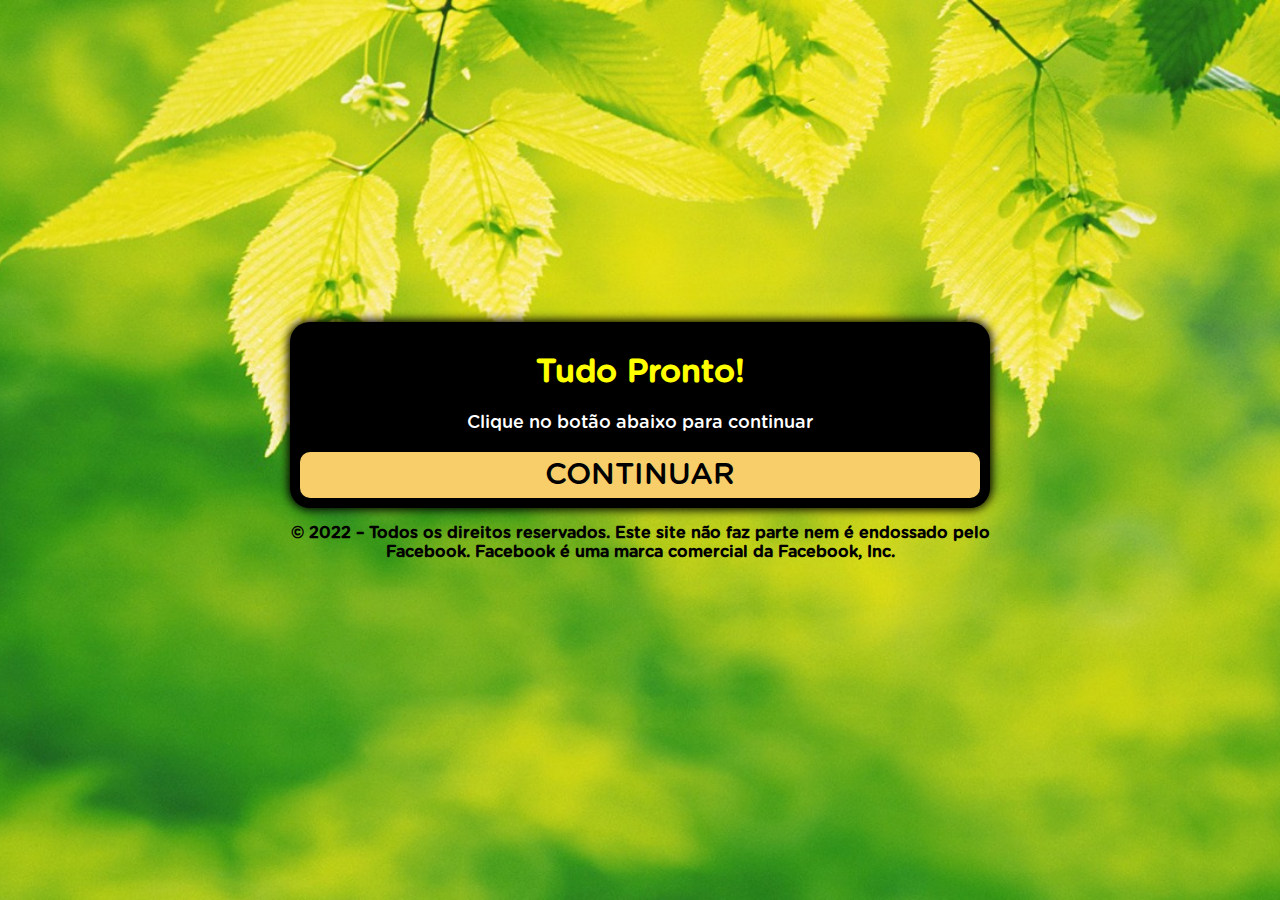
==== ps/index.html @ 79531a9e "Add files via upload" ====
<!DOCTYPE html>
<html lang="pt-br">
<head>
  <meta charset="utf-8">
  <meta name="viewport" content="width=device-width, initial-scale=1, shrink-to-fit=no">
  <link rel="stylesheet" href="style.css">
  <title>Tudo Pronto!</title>
</head>
<body> 
  <div class="container">
    <div class="black">
      <div>
        <div class="question">
          <h1>Tudo Pronto!</h1>
          <p>Clique no botão abaixo para continuar</p>
        </div>
        <div class="answer">
          <a class="btn" href="https://protocolzero.site/">CONTINUAR</a>
        </div>
      </div>    
    </div>
    <p style="text-align: center; font-weight: bold;">© 2022 – Todos os direitos reservados. Este site não faz parte nem é endossado pelo Facebook. Facebook é uma marca comercial da Facebook, Inc.</p>
  </div>
  <script type="text/javascript" src="script.js"></script>
</body>
</html>
---- ps/style.css ----
@font-face {
	font-family: Gotham Rounded;
	src: url("font.otf") format("opentype");
}

*, *::before, *::after {
	box-sizing: border-box;
	font-family: Gotham Rounded;
}

body {
	padding: 0;
	margin: 0;
	display: flex;
	flex-direction: column;
	justify-content: center;
	align-items: center;
	width: 100vw;
	height: 100vh;
	background: url("bg.jpeg") no-repeat fixed center;
	background-size: cover;
}

.container {
	width: 700px;
	max-width: 90%;
}

.black {
	background-color: black;
	padding: 10px;
	text-align: center;
	border-radius: 20px;
	box-shadow: 0 0 10px 2px;
}

.answer {
	display: grid;
	grid-template-columns: repeat(1, auto);
	gap: 10px;
}

.btn {
	border-radius: 10px;
	padding: 5px 10px;
	font-size: 30px;
	background-color: #f7ce6a;
	outline: none;
	color: black;
	text-decoration: none;
}

.black h1 {
	color: yellow;
}

.black p {
	font-size: 18px;
	color: white;
}
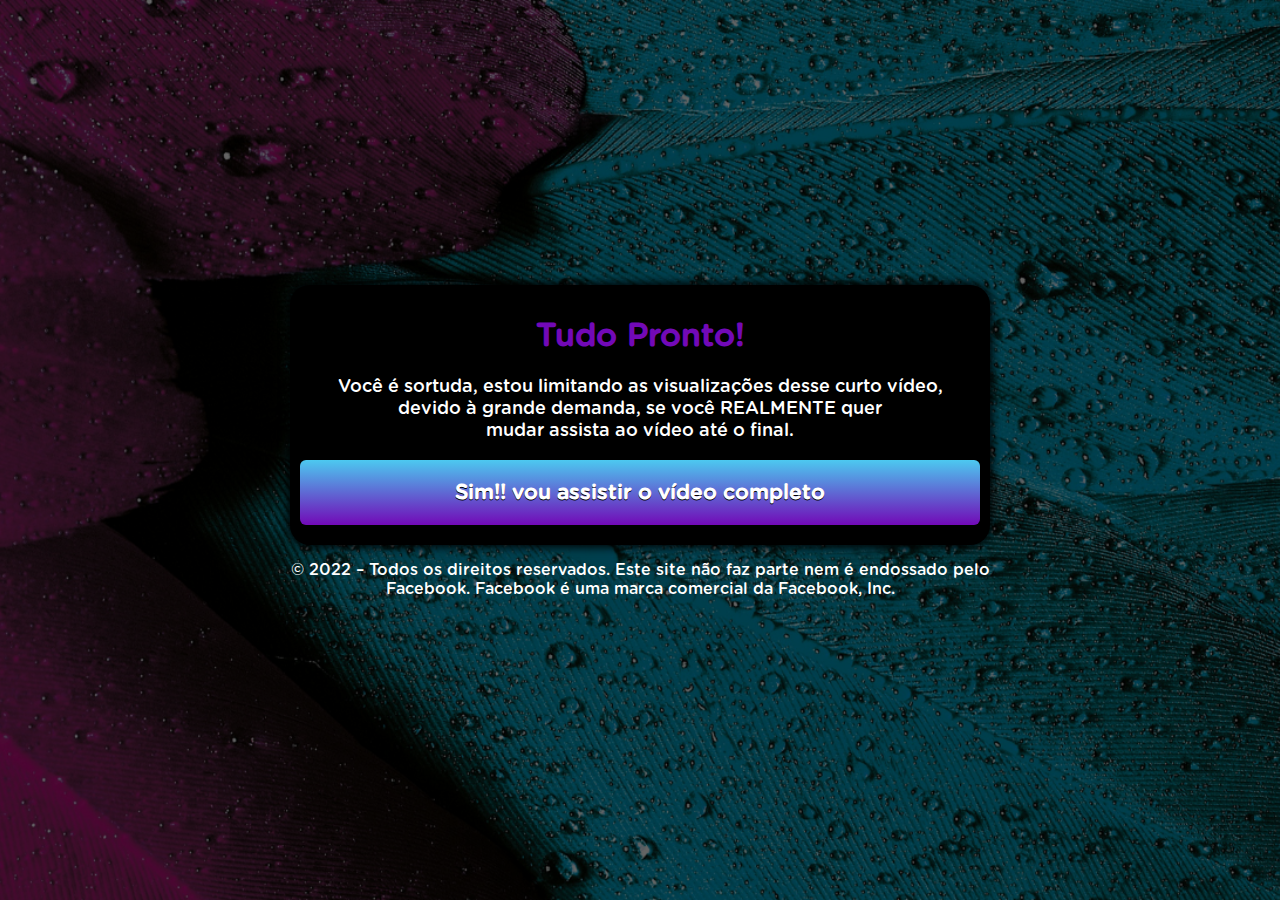
==== commit 51ba0e8b: "Add files via upload" ====
--- a/ps/index.html
+++ b/ps/index.html
@@ -4,6 +4,25 @@
   <meta charset="utf-8">
   <meta name="viewport" content="width=device-width, initial-scale=1, shrink-to-fit=no">
   <link rel="stylesheet" href="style.css">
+  
+  <!-- Meta Pixel Code -->
+  <script>
+  !function(f,b,e,v,n,t,s)
+  {if(f.fbq)return;n=f.fbq=function(){n.callMethod?
+  n.callMethod.apply(n,arguments):n.queue.push(arguments)};
+  if(!f._fbq)f._fbq=n;n.push=n;n.loaded=!0;n.version='2.0';
+  n.queue=[];t=b.createElement(e);t.async=!0;
+  t.src=v;s=b.getElementsByTagName(e)[0];
+  s.parentNode.insertBefore(t,s)}(window, document,'script',
+  'https://connect.facebook.net/en_US/fbevents.js');
+  fbq('init', '666023678014591');
+  fbq('track', 'Presell');
+  </script>
+  <noscript><img height="1" width="1" style="display:none"
+  src="https://www.facebook.com/tr?id=666023678014591&ev=PageView&noscript=1"
+  /></noscript>
+  <!-- End Meta Pixel Code -->
+
   <title>Tudo Pronto!</title>
 </head>
 <body> 
@@ -11,15 +30,17 @@
     <div class="black">
       <div>
         <div class="question">
-          <h1>Tudo Pronto!</h1>
-          <p>Clique no botão abaixo para continuar</p>
+          <h1 style="color: #7209B7">Tudo Pronto!</h1>
+          <p>Você é sortuda, estou limitando as visualizações desse curto vídeo, <br>devido à grande demanda, se você REALMENTE quer<br> mudar assista ao vídeo até o final.</p>
         </div>
-        <div class="answer">
-          <a class="btn" href="https://protocolzero.site/">CONTINUAR</a>
-        </div>
+        <div id="cta2" class="mt-4 d-none">
+              <a href="https://protocolzero.site/" class="a-btn" style="text-decoration: none;">
+                <span class="span-btn">Sim!! vou assistir o vídeo completo</span>
+              </a>
+            </div>
       </div>    
     </div>
-    <p style="text-align: center; font-weight: bold;">© 2022 – Todos os direitos reservados. Este site não faz parte nem é endossado pelo Facebook. Facebook é uma marca comercial da Facebook, Inc.</p>
+    <p style="color: #fff ;text-align: center;">© 2022 – Todos os direitos reservados. Este site não faz parte nem é endossado pelo Facebook. Facebook é uma marca comercial da Facebook, Inc.</p>
   </div>
   <script type="text/javascript" src="script.js"></script>
 </body>
--- a/ps/style.css
+++ b/ps/style.css
@@ -17,8 +17,10 @@
 	align-items: center;
 	width: 100vw;
 	height: 100vh;
-	background: url("bg.jpeg") no-repeat fixed center;
+	background: url("fundo.png") no-repeat fixed center;
 	background-size: cover;
+	background-color: rgba(0, 0, 0, 0.6);
+    background-blend-mode: darken;
 }
 
 .container {
@@ -57,4 +59,47 @@
 .black p {
 	font-size: 18px;
 	color: white;
-}+}
+.a-btn {
+      text-decoration: none;
+      -webkit-font-smoothing: antialiased;
+      margin: 0;
+      border: 0; 
+      font: inherit; 
+      vertical-align: baseline;
+      color: #2e82bc; 
+      outline: 0; 
+      line-height: 1; 
+      text-align: center; 
+      position:relative!important; display: inline-block!important;
+      border-style: solid; 
+      width: 100%; padding-left: 0!important; padding-right: 0!important; 
+      margin-bottom: 10px; 
+      padding: 22px 44px; border-color: #ff5535; border-width: 0px; 
+      border-radius: 6px; 
+      background: linear-gradient(to bottom, #4CC9F0 0%, #7209B7 100%); 
+      box-shadow: 0px 1px 1px 0px rgba(0,0,0,0.5); 
+      text-decoration: none!important;
+    }
+    .a-btn:hover {
+      background: linear-gradient(to bottom, #3D0E61 0%, #7209B7 100%);
+     } 
+    .span-btn {
+      text-decoration: none;
+      -webkit-font-smoothing: antialiased; 
+      text-align: center;
+      margin: 0; 
+      border: 0; 
+      font: inherit;
+      vertical-align: baseline;
+      display: block; 
+      position: relative; 
+      z-index: 1; 
+      padding: 0 15px; 
+      white-space: normal; 
+      font-size: 21px;
+      color: #ffffff; 
+      font-weight: bold; 
+      text-shadow: #000000 0px 1px 0px;
+      text-decoration: none;
+    }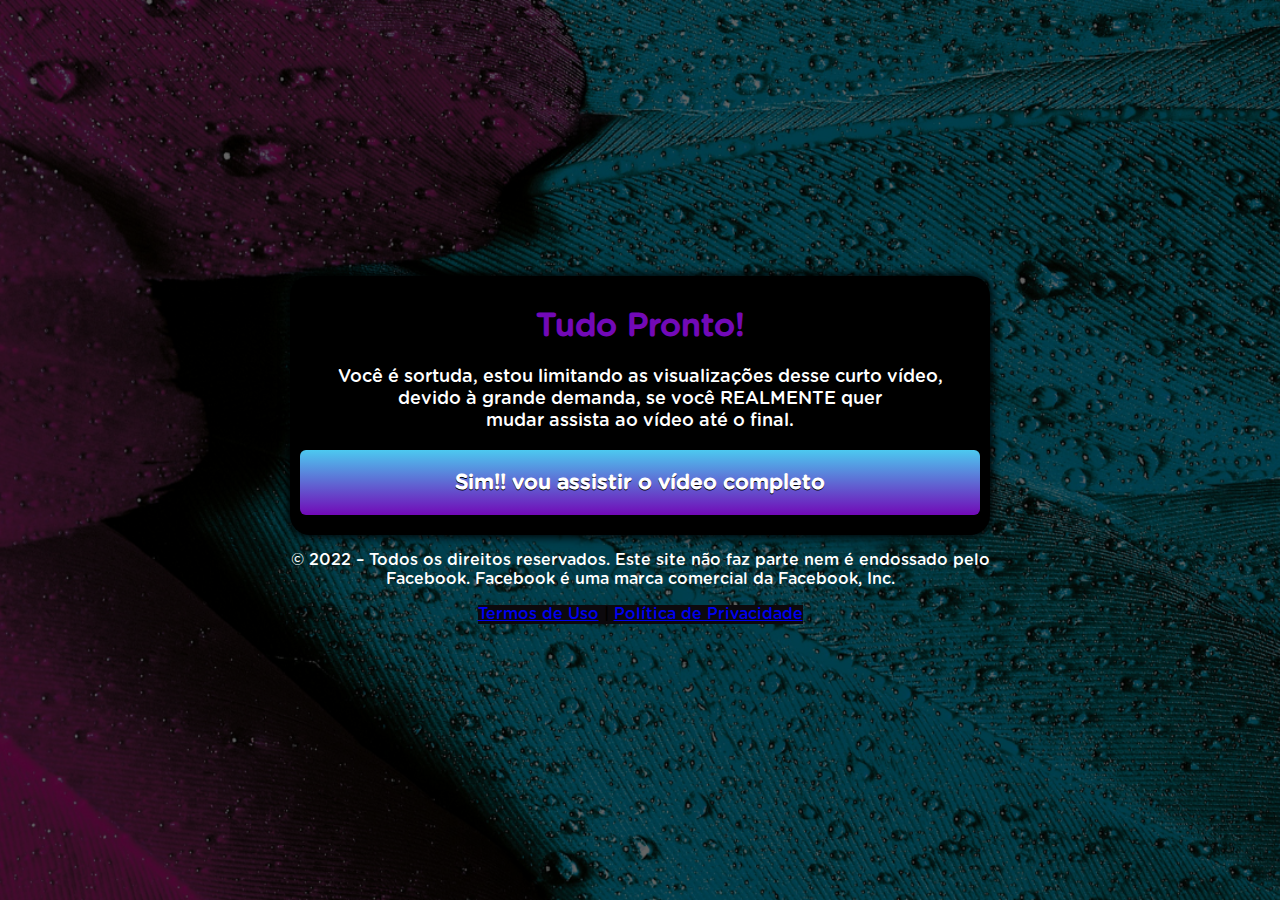
==== commit 5b278ac6: "Update index.html" ====
--- a/ps/index.html
+++ b/ps/index.html
@@ -16,10 +16,10 @@
   s.parentNode.insertBefore(t,s)}(window, document,'script',
   'https://connect.facebook.net/en_US/fbevents.js');
   fbq('init', '666023678014591');
-  fbq('track', 'Presell');
+  fbq('track', 'AddToCart');
   </script>
   <noscript><img height="1" width="1" style="display:none"
-  src="https://www.facebook.com/tr?id=666023678014591&ev=PageView&noscript=1"
+  src="https://www.facebook.com/tr?id=666023678014591&ev=AddToCart&noscript=1"
   /></noscript>
   <!-- End Meta Pixel Code -->
 
@@ -42,6 +42,9 @@
     </div>
     <p style="color: #fff ;text-align: center;">© 2022 – Todos os direitos reservados. Este site não faz parte nem é endossado pelo Facebook. Facebook é uma marca comercial da Facebook, Inc.</p>
   </div>
+      <footer class="py-3 text-center" style="background-color: #0C090D">
+      <div class="text-white"><a href="termos.html" class="text-white">Termos de Uso</a> | <a href="privacidade.html" class="text-white">Política de Privacidade</a></div>
+    </footer>
   <script type="text/javascript" src="script.js"></script>
 </body>
-</html>+</html>
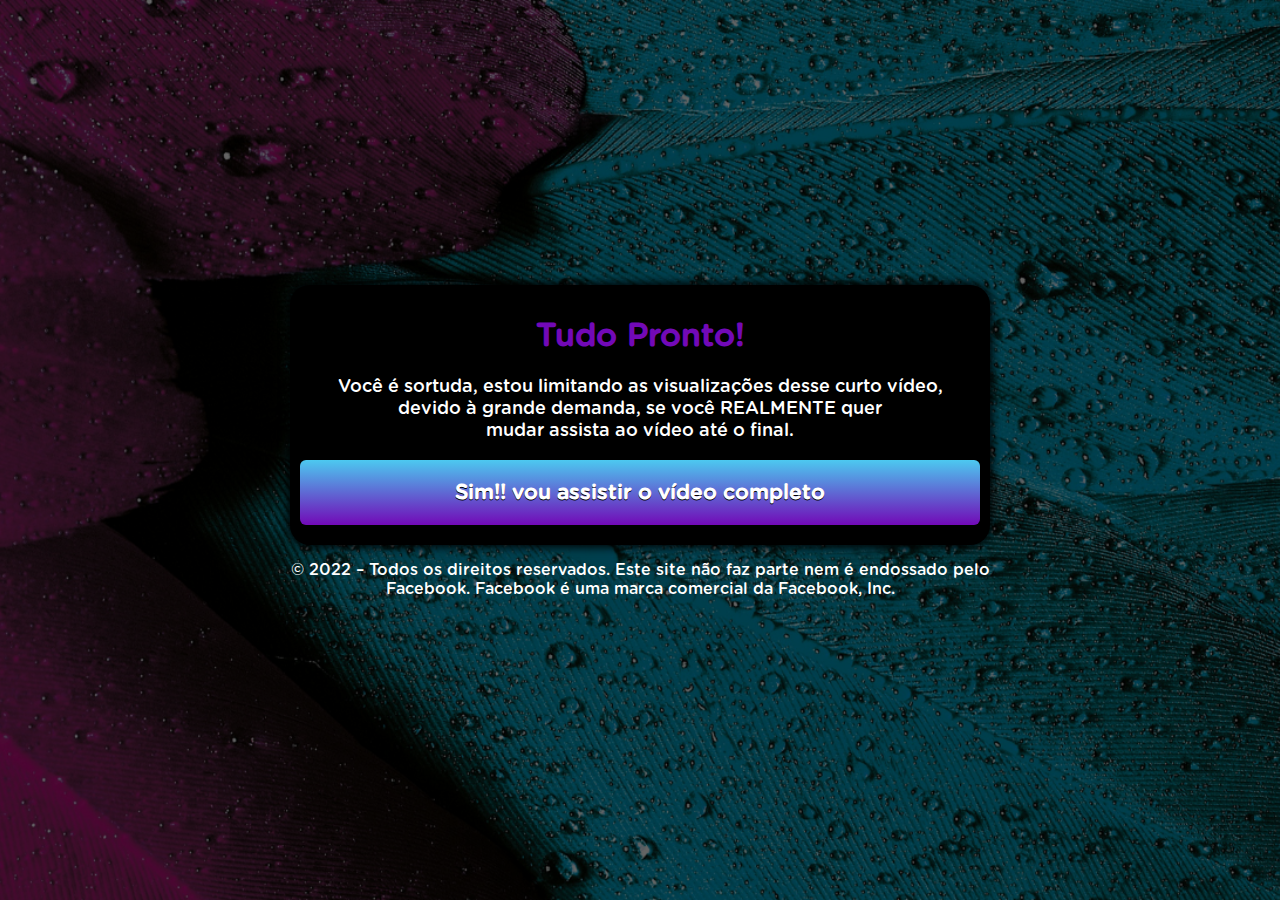
==== commit 431a060a: "Update index.html" ====
--- a/ps/index.html
+++ b/ps/index.html
@@ -42,9 +42,6 @@
     </div>
     <p style="color: #fff ;text-align: center;">© 2022 – Todos os direitos reservados. Este site não faz parte nem é endossado pelo Facebook. Facebook é uma marca comercial da Facebook, Inc.</p>
   </div>
-      <footer class="py-3 text-center" style="background-color: #0C090D">
-      <div class="text-white"><a href="termos.html" class="text-white">Termos de Uso</a> | <a href="privacidade.html" class="text-white">Política de Privacidade</a></div>
-    </footer>
   <script type="text/javascript" src="script.js"></script>
 </body>
 </html>
